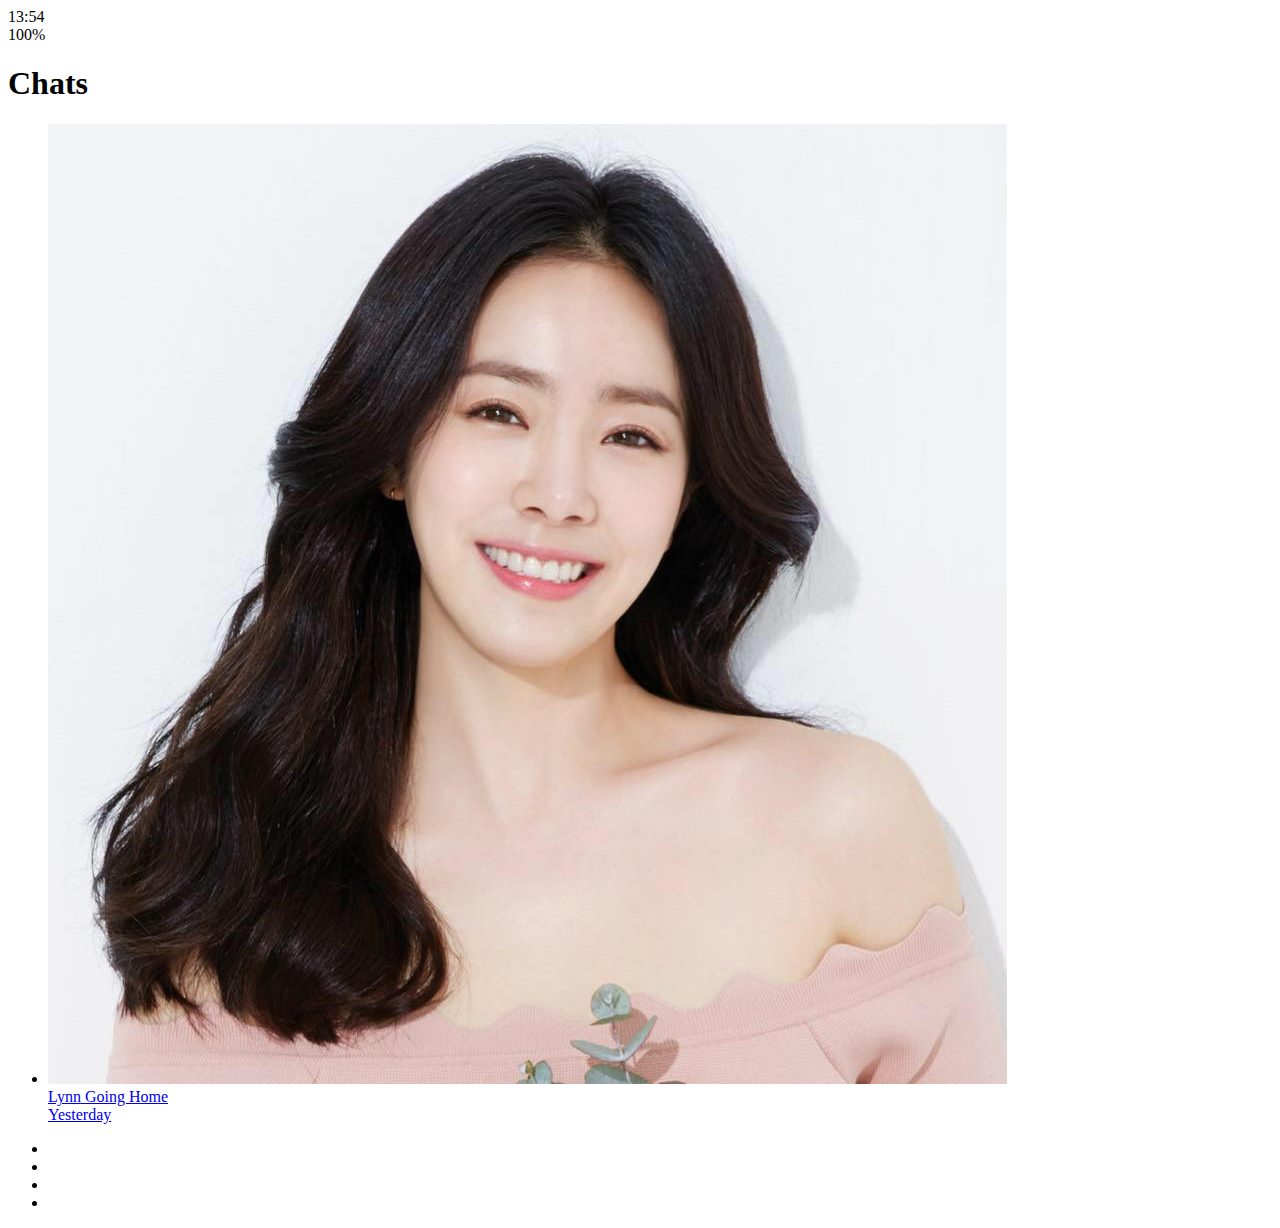
==== index.html @ a11dcdf6 "first commit" ====
<!DOCTYPE html>
<html>
    <head>
        <meta charset="UTF-8" />
        <meta name="viewport" content="width=device-width, initial-scale=1.0" />
        <meta http-equiv="X-UA-Compatible" content="ie=edge" />
        <link
        rel="stylesheet"
        href="https://use.fontawesome.com/releases/v5.7.2/css/all.css"
        integrity="sha384-fnmOCqbTlWIlj8LyTjo7mOUStjsKC4pOpQbqyi7RrhN7udi9RwhKkMHpvLbHG9Sr"
        crossorigin="anonymous"
        />
        <link rel="stylesheet" href="css/styles.css" />
        <title>Chats | Kakao Clone</title>
    </head>
    <body>
        <div class="status-bar">
            <div class="status-bar__column">
                <span class="status-bar__clock">13:54 </span>
            </div>
            <div class="status-bar__column">
                <i class="fas fa-clock"></i>
                <i class="fas fa-volume-mute"></i>
                <i class="fas fa-wifi"></i>
                <span class="status-bar__battery-level">100%</span>
                <i class="fas fa-battery-full"></i>
            </div>
        </div>
        <header class="header">
            <div class="header__header-column">
                <h1 class="header__title">Chats</h1>
            </div>
            <div class="header__header-column">
                <span class="header__icon">
                    <i class="fas fa-search"></i>
                </span>
                <span class="header__icon">
                    <i class="far fa-comment"></i>
                </span>
                <span class="header__icon">
                    <if class="fas fa-cog"></if>
                </span>
            </div>
        </header>   
        <main class="chats">
            <ul class="chats__list">
                <li class="chats__chat">
                    <a href="chat.html">
                        <div class="chats__column">
                            <img class="chat__avatar g-avatar" src="images/jimingod.jpg" alt="" >
                            <div class="chat__content">
                                <span class="span chat__username">Lynn</span>
                                <span class="chat__preview">Going Home</span>
                            </div>
                        </div>
                        <div class="chats__column">
                            <span class="chat__timestamp">Yesterday</span>
                        </div>
                    </a>
                </li>
                
            </ul>
        </main>
        <nav class="nav">
            <ul class="nav__list">
                <li class="nav__list-item">
                    <a href="friends.html" class="nav__list-link">
                        <i class="far fa-user"></i>
                    </a>
                </li>
                <li class="nav__list-item">
                    <a href="index.html" class="nav__list-link">
                        <i class="fas fa-comment"></i>
                    </a>
                </li>
                <li class="nav__list-item">
                    <a href="find.html" class="nav__list-link">
                        <i class="fas fa-search"></i>
                    </a>
                </li>
                <li class="nav__list-item">
                    <a href="more.html" class="nav__list-link">
                        <i class="fas fa-ellipsis-h"></i>
                    </a>
                </li>
            </ul>
        </nav>
    </body>
    
</html>
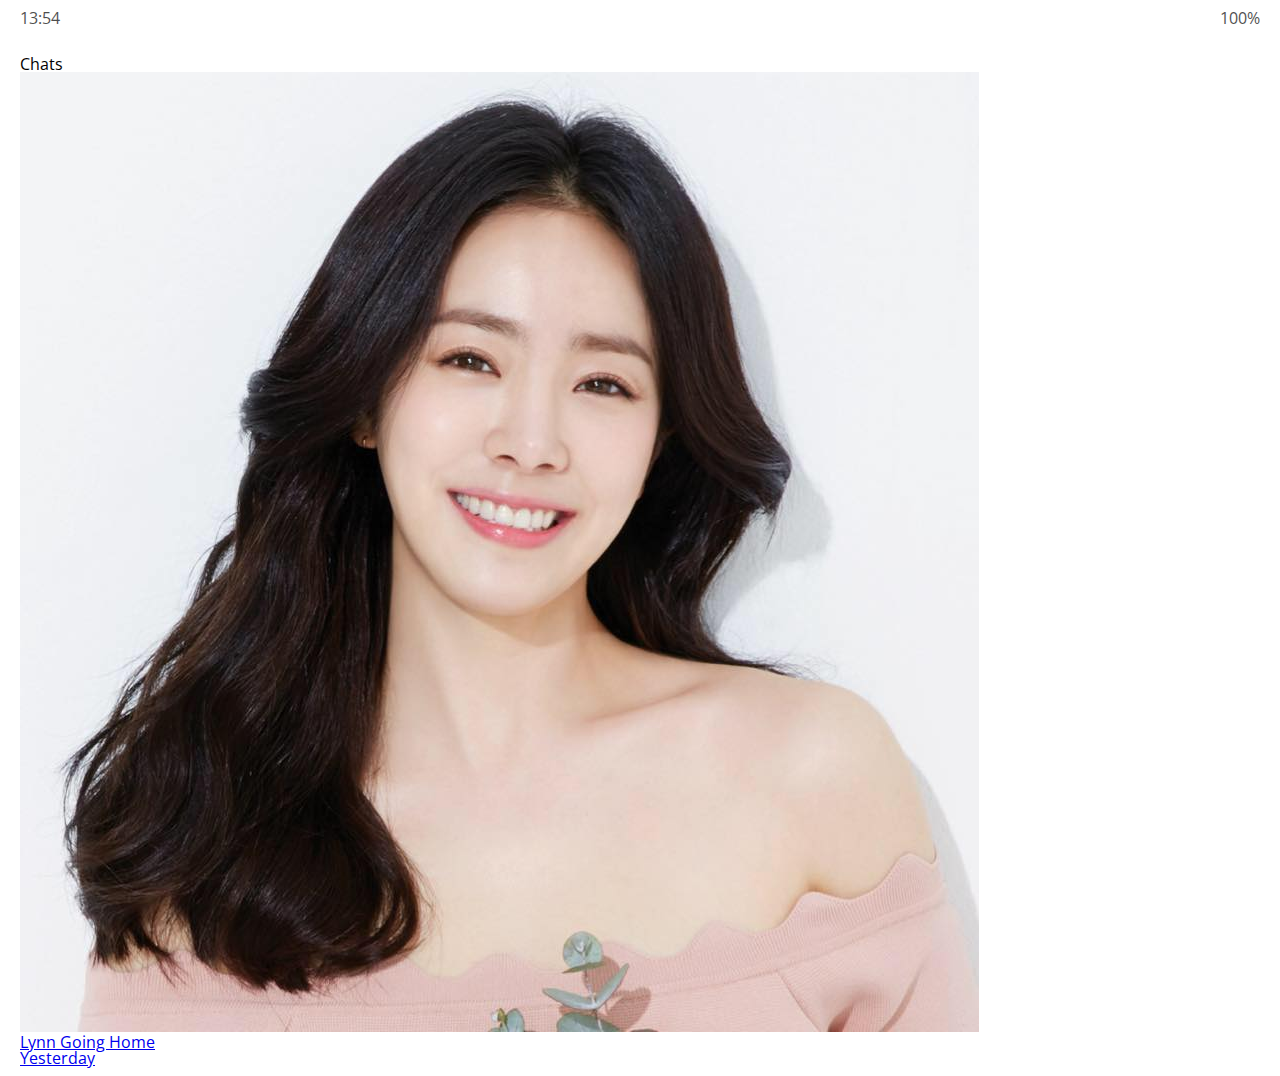
==== commit b41f505f: "2.1" ====
--- a/index.html
+++ b/index.html
@@ -11,6 +11,7 @@
         crossorigin="anonymous"
         />
         <link rel="stylesheet" href="css/styles.css" />
+        
         <title>Chats | Kakao Clone</title>
     </head>
     <body>
--- a/css/styles.css
+++ b/css/styles.css
@@ -0,0 +1,12 @@
+@import url("https://fonts.googleapis.com/css?family=Open+Sans:400,700");
+@import "reset.css";
+@import "status-bar.css";
+
+body {
+  background-color: white;
+  padding: 10px 20px;
+  /* top-bottom left right */
+  color: #020202;
+  font-family: "Open Sans", -apple-system, BlinkMacSystemFont, "Segoe UI",
+  Roboto, Oxygen, Ubuntu, Cantarell, "Helvetica Neue", sans-serif;
+}
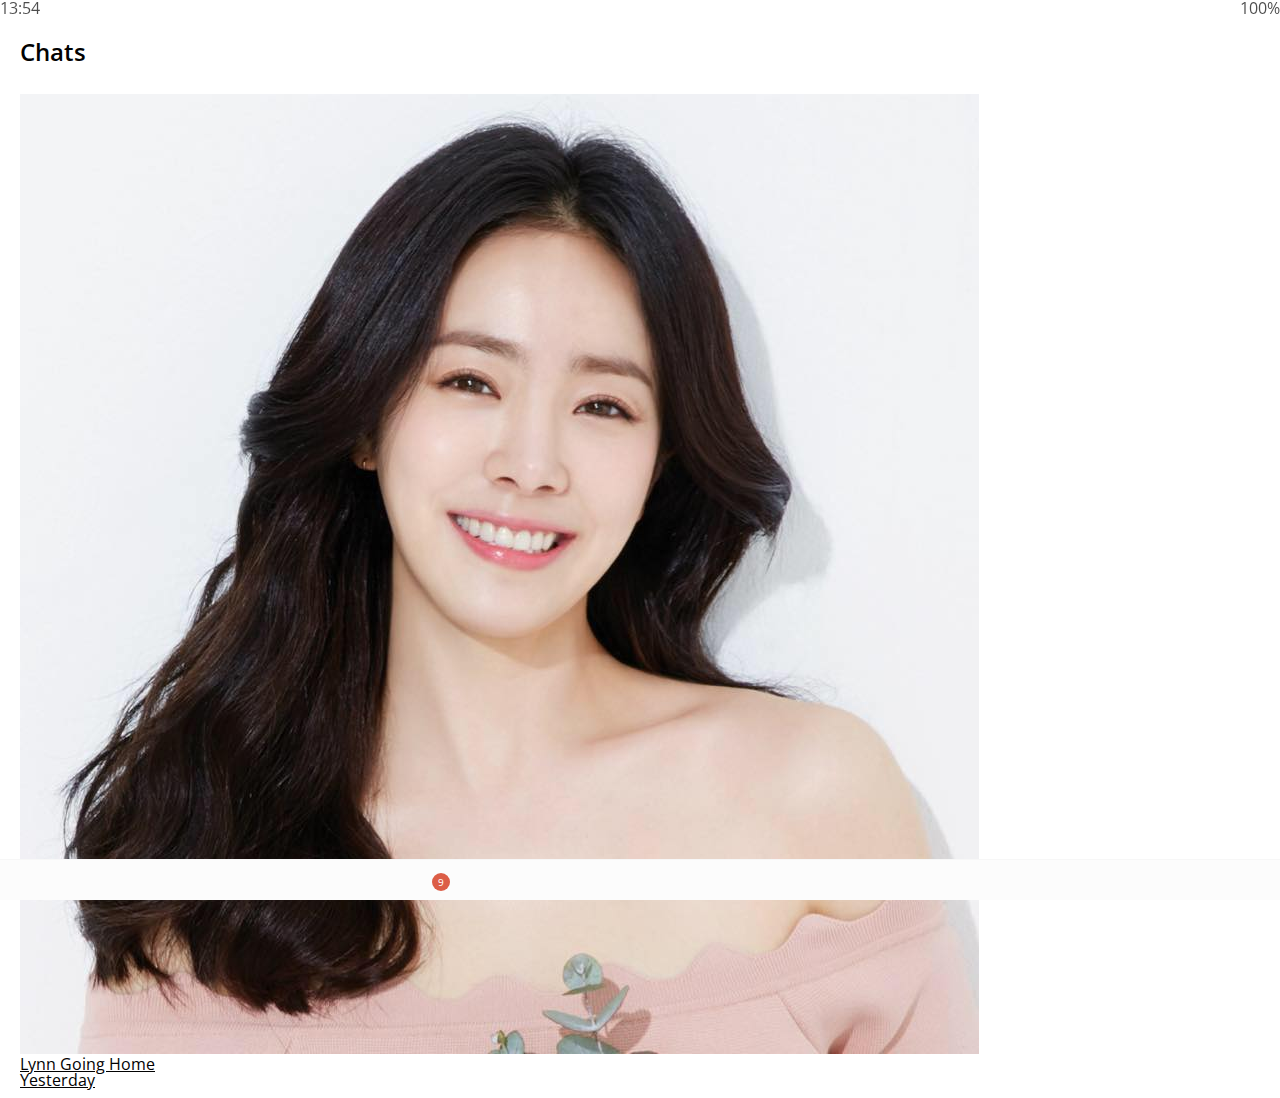
==== commit 2184b06f: "2.5 nav part2" ====
--- a/index.html
+++ b/index.html
@@ -11,7 +11,7 @@
         crossorigin="anonymous"
         />
         <link rel="stylesheet" href="css/styles.css" />
-        
+
         <title>Chats | Kakao Clone</title>
     </head>
     <body>
@@ -71,6 +71,7 @@
                 </li>
                 <li class="nav__list-item">
                     <a href="index.html" class="nav__list-link">
+                        <div class="nav__badge">9</div>
                         <i class="fas fa-comment"></i>
                     </a>
                 </li>
--- a/css/styles.css
+++ b/css/styles.css
@@ -1,6 +1,20 @@
 @import url("https://fonts.googleapis.com/css?family=Open+Sans:400,700");
 @import "reset.css";
 @import "status-bar.css";
+@import "header.css";
+@import "nav-bar.css";
+
+*{
+    box-sizing: border-box;
+}
+/* box size를 자동으로 더 커지게 하는 것을 방지 
+    ex ) w : 300px , h : 100px ,
+        padding-Top: 10px;
+        padding-left:20px;
+
+        => 실제 박스 사이즈는 280px, 90px이 됨. 이게 없으면 padding의 사이즈 만큼 박스 사이즈가 증가함. 
+
+*/
 
 body {
   background-color: white;
@@ -10,3 +24,7 @@
   font-family: "Open Sans", -apple-system, BlinkMacSystemFont, "Segoe UI",
   Roboto, Oxygen, Ubuntu, Cantarell, "Helvetica Neue", sans-serif;
 }
+
+a{
+    color:inherit;
+}
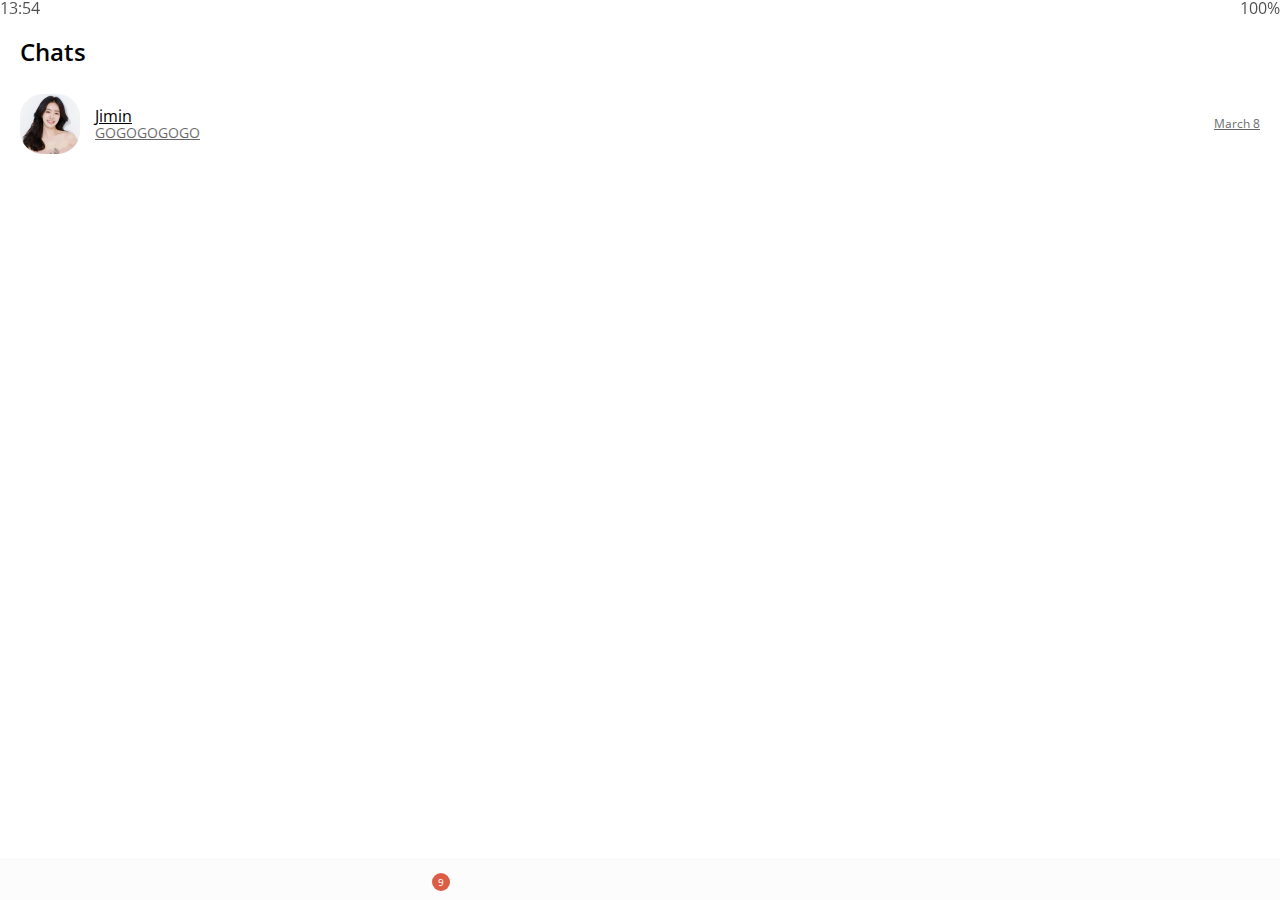
==== commit 5cb4603e: "2.7" ====
--- a/index.html
+++ b/index.html
@@ -1,92 +1,102 @@
 <!DOCTYPE html>
 <html>
-    <head>
-        <meta charset="UTF-8" />
-        <meta name="viewport" content="width=device-width, initial-scale=1.0" />
-        <meta http-equiv="X-UA-Compatible" content="ie=edge" />
-        <link
-        rel="stylesheet"
-        href="https://use.fontawesome.com/releases/v5.7.2/css/all.css"
-        integrity="sha384-fnmOCqbTlWIlj8LyTjo7mOUStjsKC4pOpQbqyi7RrhN7udi9RwhKkMHpvLbHG9Sr"
-        crossorigin="anonymous"
-        />
-        <link rel="stylesheet" href="css/styles.css" />
+  <head>
+    <meta charset="UTF-8" />
+    <meta name="viewport" content="width=device-width, initial-scale=1.0" />
+    <meta http-equiv="X-UA-Compatible" content="ie=edge" />
+    <link
+      rel="stylesheet"
+      href="https://use.fontawesome.com/releases/v5.7.2/css/all.css"
+      integrity="sha384-fnmOCqbTlWIlj8LyTjo7mOUStjsKC4pOpQbqyi7RrhN7udi9RwhKkMHpvLbHG9Sr"
+      crossorigin="anonymous"
+    />
+    <link rel="stylesheet" href="css/styles.css" />
 
-        <title>Chats | Kakao Clone</title>
-    </head>
-    <body>
-        <div class="status-bar">
-            <div class="status-bar__column">
-                <span class="status-bar__clock">13:54 </span>
+    <title>Chats | Kakao Clone</title>
+  </head>
+  <body>
+    <div class="status-bar">
+      <div class="status-bar__column">
+        <span class="status-bar__clock">13:54 </span>
+      </div>
+      <div class="status-bar__column">
+        <i class="fas fa-clock"></i>
+        <i class="fas fa-volume-mute"></i>
+        <i class="fas fa-wifi"></i>
+        <span class="status-bar__battery-level">100%</span>
+        <i class="fas fa-battery-full"></i>
+      </div>
+    </div>
+    <header class="header">
+      <div class="header__header-column">
+        <h1 class="header__title">Chats</h1>
+      </div>
+      <div class="header__header-column">
+        <span class="header__icon">
+          <i class="fas fa-search"></i>
+        </span>
+        <span class="header__icon">
+          <i class="far fa-comment"></i>
+        </span>
+        <span class="header__icon">
+          <if class="fas fa-cog"></if>
+        </span>
+      </div>
+    </header>
+    <main class="chats">
+      <ul class="chats__list">
+        <li class="chats__chat">
+          <a href="chat.html">
+            <div class="friends__friend friend friend--lg">
+              <div class="friend__column">
+                <img
+                  src="images/jimingod.jpg"
+                  alt=""
+                  class="m-avatar friend__avatar"
+                />
+                <div class="friend__content">
+                  <span class="friend__name">
+                    Jimin
+                  </span>
+                  <span class="friend__bottom-text">
+                    GOGOGOGOGO
+                  </span>
+                </div>
+              </div>
+              <div class="friend__column">
+                <span class="chat__timestamp">
+                  March 8
+                </span>
+              </div>
             </div>
-            <div class="status-bar__column">
-                <i class="fas fa-clock"></i>
-                <i class="fas fa-volume-mute"></i>
-                <i class="fas fa-wifi"></i>
-                <span class="status-bar__battery-level">100%</span>
-                <i class="fas fa-battery-full"></i>
-            </div>
-        </div>
-        <header class="header">
-            <div class="header__header-column">
-                <h1 class="header__title">Chats</h1>
-            </div>
-            <div class="header__header-column">
-                <span class="header__icon">
-                    <i class="fas fa-search"></i>
-                </span>
-                <span class="header__icon">
-                    <i class="far fa-comment"></i>
-                </span>
-                <span class="header__icon">
-                    <if class="fas fa-cog"></if>
-                </span>
-            </div>
-        </header>   
-        <main class="chats">
-            <ul class="chats__list">
-                <li class="chats__chat">
-                    <a href="chat.html">
-                        <div class="chats__column">
-                            <img class="chat__avatar g-avatar" src="images/jimingod.jpg" alt="" >
-                            <div class="chat__content">
-                                <span class="span chat__username">Lynn</span>
-                                <span class="chat__preview">Going Home</span>
-                            </div>
-                        </div>
-                        <div class="chats__column">
-                            <span class="chat__timestamp">Yesterday</span>
-                        </div>
-                    </a>
-                </li>
-                
-            </ul>
-        </main>
-        <nav class="nav">
-            <ul class="nav__list">
-                <li class="nav__list-item">
-                    <a href="friends.html" class="nav__list-link">
-                        <i class="far fa-user"></i>
-                    </a>
-                </li>
-                <li class="nav__list-item">
-                    <a href="index.html" class="nav__list-link">
-                        <div class="nav__badge">9</div>
-                        <i class="fas fa-comment"></i>
-                    </a>
-                </li>
-                <li class="nav__list-item">
-                    <a href="find.html" class="nav__list-link">
-                        <i class="fas fa-search"></i>
-                    </a>
-                </li>
-                <li class="nav__list-item">
-                    <a href="more.html" class="nav__list-link">
-                        <i class="fas fa-ellipsis-h"></i>
-                    </a>
-                </li>
-            </ul>
-        </nav>
-    </body>
-    
-</html>+          </a>
+        </li>
+      </ul>
+    </main>
+    <nav class="nav">
+      <ul class="nav__list">
+        <li class="nav__list-item">
+          <a href="friends.html" class="nav__list-link">
+            <i class="far fa-user"></i>
+          </a>
+        </li>
+        <li class="nav__list-item">
+          <a href="index.html" class="nav__list-link">
+            <div class="nav__badge">9</div>
+            <i class="fas fa-comment"></i>
+          </a>
+        </li>
+        <li class="nav__list-item">
+          <a href="find.html" class="nav__list-link">
+            <i class="fas fa-search"></i>
+          </a>
+        </li>
+        <li class="nav__list-item">
+          <a href="more.html" class="nav__list-link">
+            <i class="fas fa-ellipsis-h"></i>
+          </a>
+        </li>
+      </ul>
+    </nav>
+  </body>
+</html>
--- a/css/styles.css
+++ b/css/styles.css
@@ -3,6 +3,7 @@
 @import "status-bar.css";
 @import "header.css";
 @import "nav-bar.css";
+@import "friend.css";
 
 *{
     box-sizing: border-box;
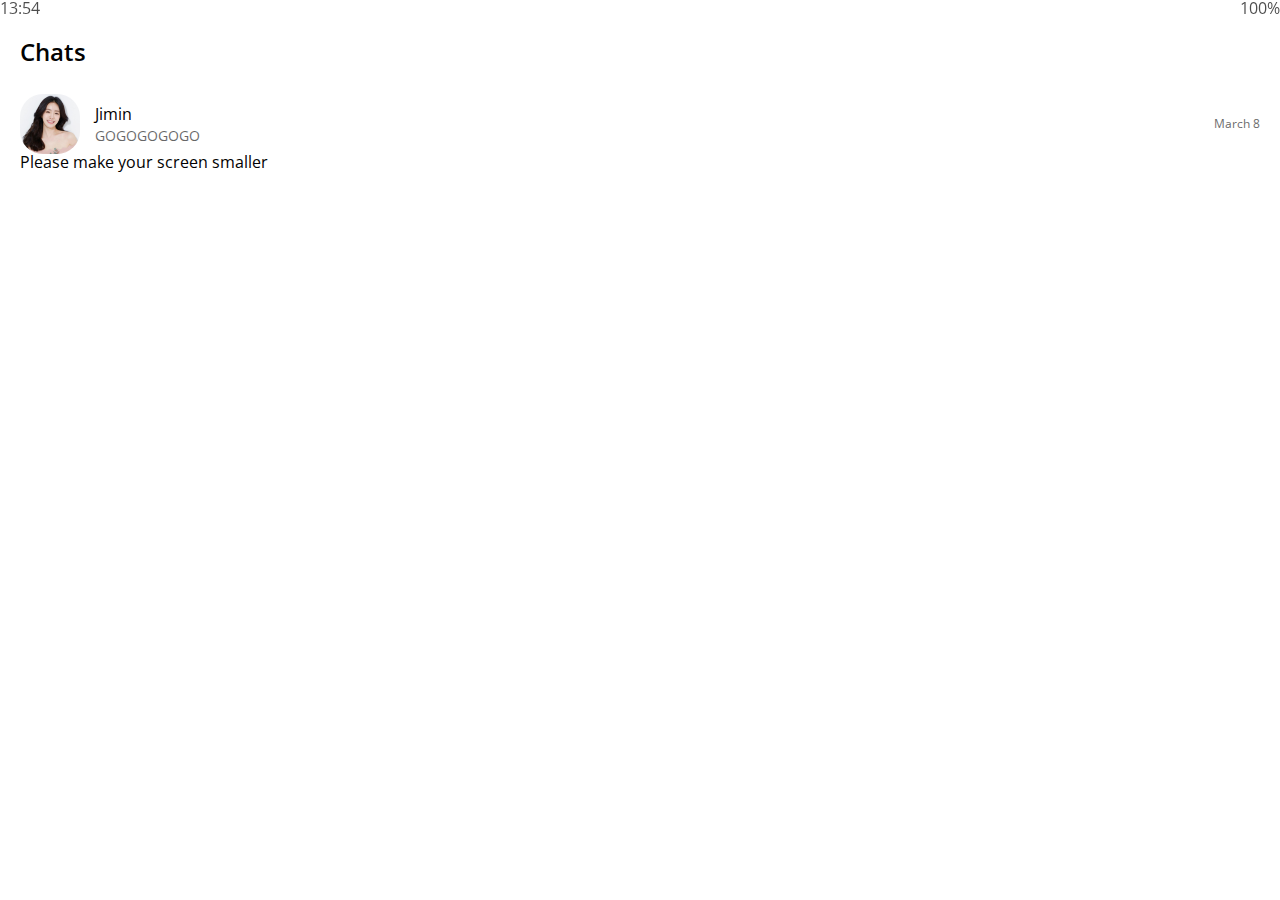
==== commit 8b8f19d0: "3.4 animation" ====
--- a/index.html
+++ b/index.html
@@ -98,5 +98,8 @@
         </li>
       </ul>
     </nav>
+    <div class="bigScreen">
+        <span class="bigScreen__text">Please make your screen smaller</span>
+    </div>
   </body>
 </html>
--- a/css/styles.css
+++ b/css/styles.css
@@ -1,12 +1,17 @@
-@import url("https://fonts.googleapis.com/css?family=Open+Sans:400,700");
+@import url("https://fonts.googleapis.com/css?family=Open+Sans:300,600");
 @import "reset.css";
 @import "status-bar.css";
 @import "header.css";
 @import "nav-bar.css";
 @import "friend.css";
+@import "friends.css";
+@import "find.css";
+@import "more.css";
+@import "settings.css";
+@import "chat.css";
 
-*{
-    box-sizing: border-box;
+* {
+  box-sizing: border-box;
 }
 /* box size를 자동으로 더 커지게 하는 것을 방지 
     ex ) w : 300px , h : 100px ,
@@ -23,9 +28,26 @@
   /* top-bottom left right */
   color: #020202;
   font-family: "Open Sans", -apple-system, BlinkMacSystemFont, "Segoe UI",
-  Roboto, Oxygen, Ubuntu, Cantarell, "Helvetica Neue", sans-serif;
+    Roboto, Oxygen, Ubuntu, Cantarell, "Helvetica Neue", sans-serif;
 }
 
-a{
-    color:inherit;
+a {
+  color: inherit;
+  text-decoration: none;
 }
+
+
+@keyframes fadeIn{
+  from{
+    opacity: 0;
+    transform: translateY(50px);
+  }
+  to{
+    opacity: 1;
+    transform: none;
+  }
+}
+
+main {
+  animation: fadeIn 0.5s ease-in-out;
+}
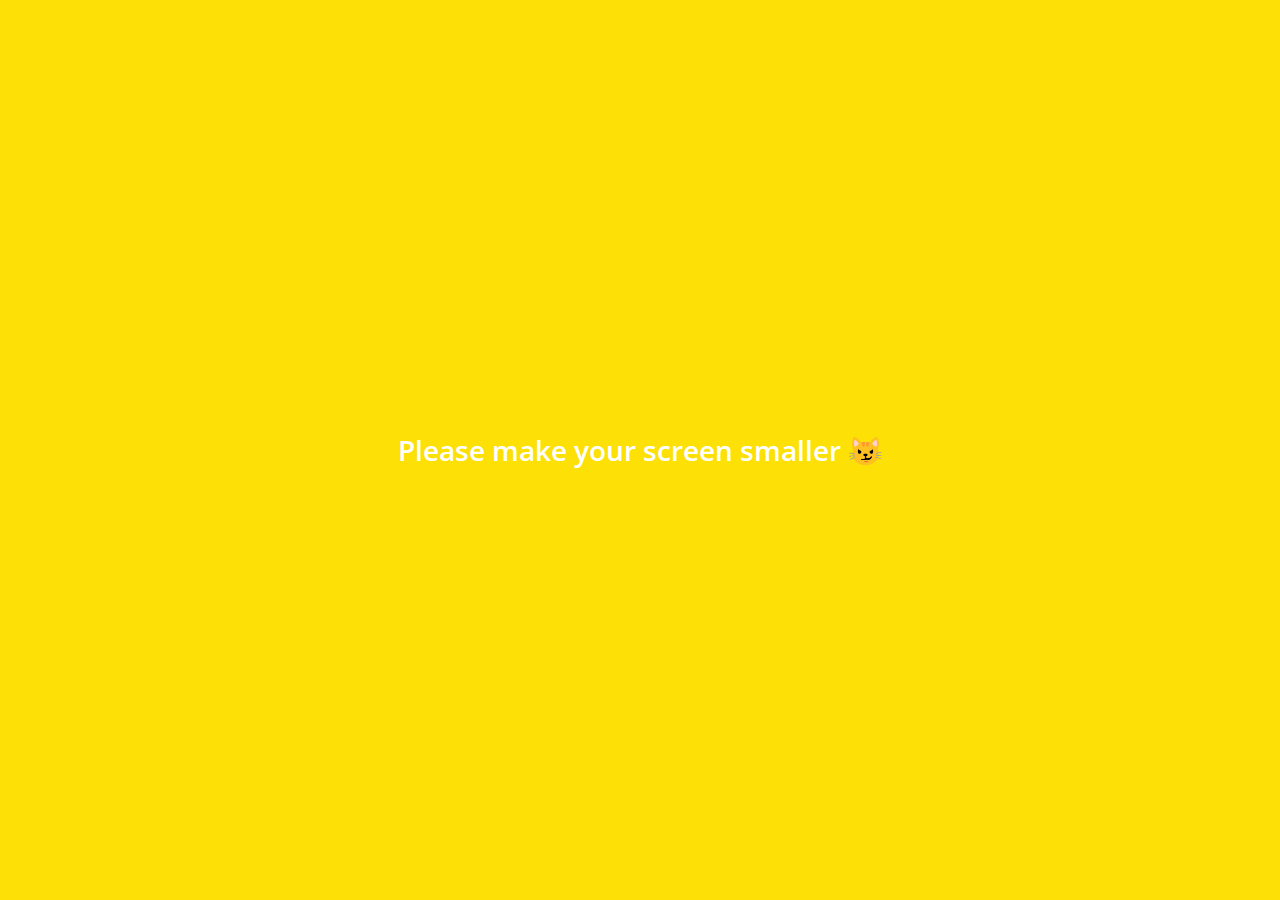
==== commit ab8cb450: "add emoji" ====
--- a/index.html
+++ b/index.html
@@ -99,7 +99,7 @@
       </ul>
     </nav>
     <div class="bigScreen">
-        <span class="bigScreen__text">Please make your screen smaller</span>
+            <span class="bigScreen__text">Please make your screen smaller 😼 </span>
     </div>
   </body>
 </html>
--- a/css/styles.css
+++ b/css/styles.css
@@ -9,6 +9,7 @@
 @import "more.css";
 @import "settings.css";
 @import "chat.css";
+@import "mobile.css";
 
 * {
   box-sizing: border-box;
